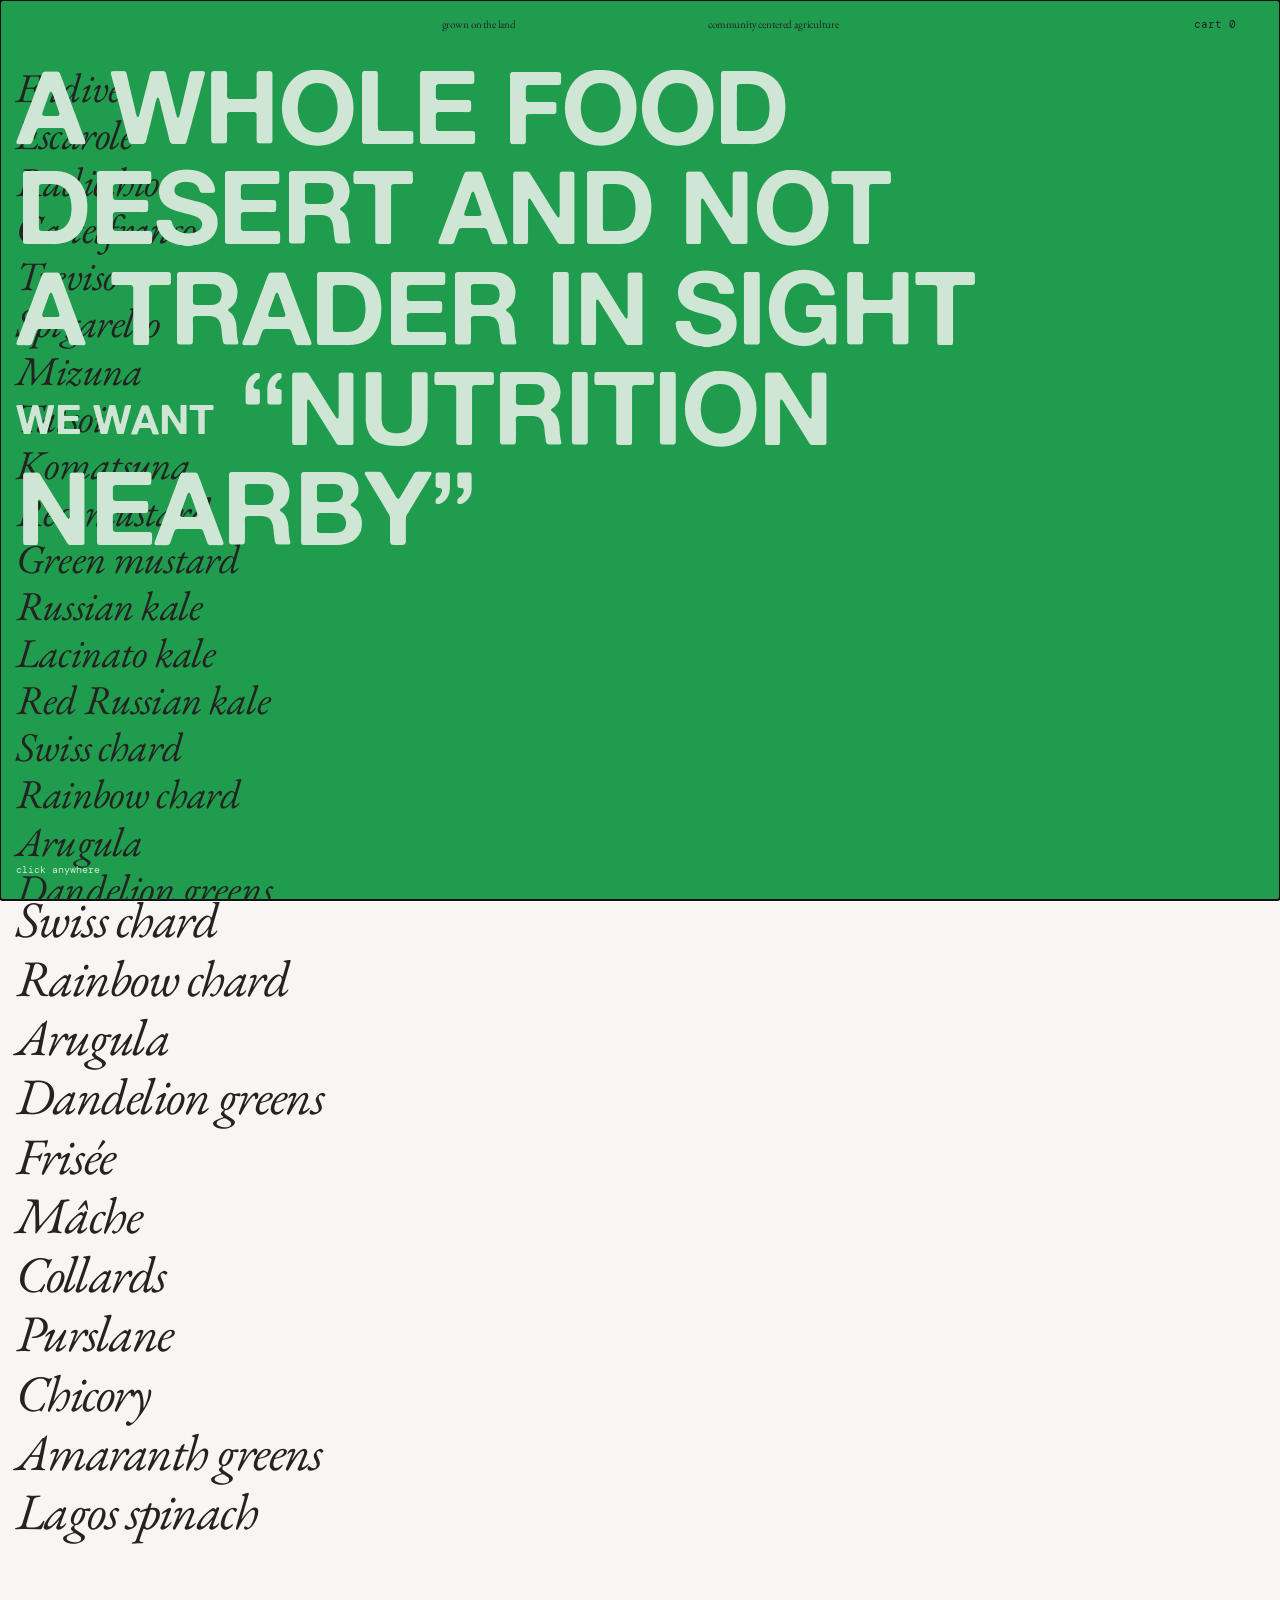
==== index.html @ 639a626f "Initial commit: grown on the land storefront Standalone break-out of the grown on the land greens st" ====
<!doctype html>
<html lang="en">
  <head>
    <meta charset="utf-8">
    <meta name="viewport" content="width=device-width, initial-scale=1, viewport-fit=cover">
    <meta name="theme-color" content="#209c4f">
    <meta name="apple-mobile-web-app-capable" content="yes">
    <meta name="apple-mobile-web-app-status-bar-style" content="black-translucent">
    <meta name="description" content="Grown on the Land — community-grown greens, picked up in the alley.">
    <meta property="og:type" content="website">
    <meta property="og:title" content="grown on the land">
    <meta property="og:description" content="Grown on the Land — community-grown greens, picked up in the alley.">
    <meta property="og:url" content="https://grown.onthe.land/">
    <meta property="og:image" content="https://grown.onthe.land/images/rainbow-chard.jpg">
    <meta property="og:image:width" content="800">
    <meta property="og:image:height" content="500">
    <meta name="twitter:card" content="summary_large_image">
    <meta name="twitter:title" content="grown on the land">
    <meta name="twitter:description" content="Grown on the Land — community-grown greens, picked up in the alley.">
    <meta name="twitter:image" content="https://grown.onthe.land/images/rainbow-chard.jpg">
    <title>grown on the land</title>
    <link rel="stylesheet" href="style.css">
  </head>
  <body class="index-page">
    <header class="site-header">
      <a class="site-title" href="index.html">grown on the land</a>
      <nav aria-label="Primary"><a href="index.html">grown on the land</a><a href="about.html">community centered agriculture</a></nav>
      <button class="cart-toggle" type="button" aria-expanded="false" aria-controls="cart-drawer">cart <span data-cart-count>0</span></button>
    </header>
    <main><section class="animal-index" id="animal-index" aria-label="Beings" aria-live="polite"></section></main>
    <p class="cart-hint">( click an item to add it to your cart )</p>
    <nav class="filter-nav" aria-label="Filter beings by taxon">
      <div class="filter-scroll">
        <button type="button" data-filter="All" aria-pressed="true">all</button>
        <button type="button" data-filter="Chicories" aria-pressed="false">chicories</button>
        <button type="button" data-filter="Brassicas" aria-pressed="false">brassicas</button>
        <button type="button" data-filter="Kales" aria-pressed="false">kales</button>
        <button type="button" data-filter="Chards" aria-pressed="false">chards</button>
        <button type="button" data-filter="Wild" aria-pressed="false">wild</button>
      </div>
    </nav>
    <div class="landing" id="landing" role="dialog" aria-label="A whole food desert and not a trader in sight. We want nutrition nearby. Click anywhere to enter." tabindex="-1">
      <div class="landing-names" id="landing-names" aria-hidden="true"></div>
      <p class="landing-headline landing-headline-desktop">A WHOLE FOOD<br>DESERT AND NOT<br>A TRADER IN SIGHT<br><span class="landing-headline-small">WE WANT</span> &ldquo;NUTRITION NEARBY&rdquo;</p>
      <p class="landing-headline landing-headline-mobile">A <span class="landing-italic">WHOLE</span><br><span class="landing-italic">FOOD</span><br>DESERT<br>AND NOT<br><span class="landing-underline">A TRADER</span><br>IN SIGHT<br>&ldquo;NUTRITION<br>NEARBY&rdquo;</p>
      <span>click anywhere</span>
    </div>
    <button class="landing-dismiss" id="landing-dismiss" type="button" aria-label="Enter Grown on the Land"></button>
    <div id="cart-root"></div>
    <script src="products.js"></script><script src="cart.js"></script><script src="script.js"></script>
  </body>
</html>
---- style.css ----
@import url('https://fonts.googleapis.com/css2?family=DM+Mono:wght@400&family=EB+Garamond:wght@400&display=swap');
@font-face { font-family:"Alte Haas Grotesk"; src:url("fonts/AlteHaasGroteskBold.ttf") format("truetype"); font-style:normal; font-weight:700; font-display:swap; }
:root { --paper:#f8f6f2; --ink:#242321; --blue:rgba(2,0,255,.9); --green:#209c4f; --green-cream:#d0e6d5; --line:rgba(36,35,33,.25); }
* { box-sizing:border-box; } html { background:var(--paper); } body { margin:0; color:var(--ink); background:var(--paper); font-family:"DM Mono", monospace; font-size:11px; } a { color:inherit; } button { font:inherit; color:inherit; }
.site-header { position:fixed; inset:0 0 auto; z-index:20; display:grid; grid-template-columns:1fr auto 1fr; align-items:center; padding:17px 3.4vw; pointer-events:none; } .site-header a,.site-header button { pointer-events:auto; } .site-title { font-family:"EB Garamond",Garamond,serif; font-size:11px; font-weight:400; line-height:1.1; letter-spacing:-.014em; text-decoration:none; visibility:hidden; } nav { display:flex; gap:15vw; } nav a { font-family:"EB Garamond",Garamond,serif; font-size:11px; font-weight:400; line-height:1.1; letter-spacing:-.014em; text-decoration:none; } nav a:hover,.prose a:hover { text-decoration:underline; } .cart-toggle { justify-self:end; border:0; padding:0; background:none; cursor:pointer; }
.animal-index { position:relative; z-index:1; padding:62px 16px 8vh; max-width:1000px; } .animal { position:relative; width:max-content; max-width:100%; margin-bottom:.5em; } .animal-link { position:relative; z-index:2; display:block; border:0; margin:0; padding:0; background:none; text-align:left; cursor:pointer; font-family:"EB Garamond",Garamond,serif; font-style:italic; font-weight:400; font-size:clamp(2.8rem,4vw,4rem); line-height:1.05; letter-spacing:-.03em; text-decoration:none; white-space:nowrap; } .animal-image-btn { display:block; border:0; margin:0; padding:0; background:none; cursor:pointer; } .animal-image { position:absolute; z-index:1; left:55%; top:38%; width:min(42vw,470px); aspect-ratio:4/3; object-fit:cover; opacity:0; transform:translate(-12%,-46%) scale(.97); transition:opacity .2s ease,transform .25s ease; pointer-events:none; } .animal:hover .animal-image,.animal:focus-within .animal-image { opacity:1; transform:translate(-12%,-46%) scale(1); pointer-events:auto; }
.cart-hint { position:fixed; z-index:3; left:16px; bottom:11px; margin:0; padding:3px 8px 3px 0; background:var(--paper); color:rgba(0,0,0,.55); font-family:"Diatype Mono Variable","DM Mono",monospace; font-size:.55rem; font-variation-settings:'slnt' 0,'MONO' 1; pointer-events:none; }
.filter-nav { position:fixed; z-index:3; bottom:8px; left:50%; transform:translateX(-50%); } .filter-scroll { display:flex; gap:13px; align-items:center; white-space:nowrap; } .filter-nav button { padding:0; border:0; background:none; color:rgba(0,0,0,.75); font-family:"Diatype Mono Variable","DM Mono",monospace; font-size:.55rem; font-style:normal; font-weight:450; line-height:1.1; letter-spacing:0; font-variation-settings:'slnt' 0,'MONO' 1; text-transform:lowercase; cursor:pointer; } .filter-nav button:hover,.filter-nav button:focus-visible,.filter-nav button[aria-pressed="true"] { text-decoration:underline; text-underline-offset:2px; }
.back-link { position:fixed; z-index:21; top:17px; left:3.4vw; color:inherit; font-family:"DM Mono",monospace; font-size:11px; line-height:1; text-decoration:none; } .back-link:hover,.back-link:focus-visible { text-decoration:underline; text-underline-offset:2px; } .product-page .site-title { visibility:hidden; }
.index-page { background:transparent; } .landing { position:fixed; z-index:10; top:0; right:0; left:0; height:100vh; height:100svh; height:100dvh; padding-top:env(safe-area-inset-top); padding-bottom:env(safe-area-inset-bottom); overflow:hidden; background:var(--green); color:var(--green-cream); transition:opacity .24s ease,visibility .24s; } .landing-dismiss { position:fixed; z-index:50; top:0; right:0; left:0; height:100vh; height:100svh; height:100dvh; width:auto; border:0; padding:0; background:transparent; cursor:pointer; } .landing.is-gone,.landing-dismiss.is-gone { opacity:0; visibility:hidden; pointer-events:none; }
.landing-names { position:absolute; z-index:1; inset:0; overflow:hidden; padding:64px 16px 8vh; pointer-events:none; }
.landing-names span { display:block; font-family:"EB Garamond",Garamond,serif; font-style:italic; font-weight:400; font-size:clamp(1.8rem,3.2vw,3rem); line-height:1.15; letter-spacing:-.02em; color:var(--ink); white-space:nowrap; }
.landing-headline { position:relative; z-index:2; margin:0; padding:56px 16px 0; color:var(--green-cream); font-family:"Alte Haas Grotesk","Arial Rounded MT Bold",Arial,sans-serif; font-weight:700; letter-spacing:-.02em; text-transform:uppercase; }
.landing-headline-desktop { font-size:clamp(2.2rem,8vw,6.5rem); line-height:.98; }
.landing-headline-mobile { display:none; }
.landing-headline-small { font-size:.4em; letter-spacing:0; vertical-align:middle; }
.landing-italic { font-style:italic; }
.landing-underline { text-decoration:underline; text-underline-offset:4px; }
.landing > span { position:absolute; z-index:2; left:16px; bottom:calc(24px + env(safe-area-inset-bottom)); font-size:10px; color:var(--green-cream); }
.product { display:grid; grid-template-columns:minmax(0,1.25fr) minmax(260px,.75fr); gap:7vw; max-width:1240px; margin:auto; padding:96px 4vw 7vw; } .product-image { width:100%; aspect-ratio:4/3; object-fit:cover; } .product-info { align-self:start; padding-top:10px; } .product h1,.prose h1 { margin:0 0 28px; font-family:"EB Garamond",Garamond,serif; font-size:clamp(3.4rem,6vw,6rem); font-style:normal; font-weight:400; line-height:1.05; letter-spacing:-.03em; } .price { margin-bottom:32px; font-size:13px; } fieldset { border:0; margin:0 0 34px; padding:0; } legend { margin-bottom:12px; } .color-options { display:flex; flex-wrap:wrap; gap:8px; } .color-options button { border:1px solid var(--ink); padding:8px 10px; background:transparent; cursor:pointer; } .color-options button[aria-pressed="true"] { background:var(--ink); color:var(--paper); } .add-button { width:100%; border:1px solid var(--ink); padding:13px; background:var(--ink); color:var(--paper); cursor:pointer; } .add-button:hover { background:transparent; color:var(--ink); }
.prose { max-width:700px; padding:145px 4vw 10vh; } .prose p { max-width:590px; font-family:"EB Garamond",Garamond,serif; font-size:clamp(2rem,3.5vw,3.2rem); line-height:1.05; letter-spacing:-.03em; }
.story { position:relative; z-index:1; padding:62px 16px 8vh; max-width:1000px; } .story p { margin:0; font-family:"EB Garamond",Garamond,serif; font-weight:400; font-size:clamp(2.8rem,5vw,4.5rem); line-height:1.05; letter-spacing:-.03em; }
.term { position:relative; display:inline-block; }
.term-italic { font-style:italic; }
.term-underline { text-decoration:underline; text-underline-offset:4px; }
.term-image { position:absolute; z-index:5; left:50%; bottom:100%; margin-bottom:16px; width:min(40vw,420px); aspect-ratio:4/3; object-fit:cover; opacity:0; transform:translate(-50%,6px) scale(.97); transition:opacity .2s ease,transform .25s ease; pointer-events:none; }
.term:hover .term-image,.term:focus .term-image,.term:focus-within .term-image { opacity:1; transform:translate(-50%,0) scale(1); pointer-events:auto; }
.contact a { color:var(--blue); text-decoration:none; } .contact a:hover,.contact a:focus-visible { text-decoration:none; } .page-links { display:flex; gap:14px; font-family:"Diatype Mono Variable","DM Mono",monospace !important; font-size:11px !important; letter-spacing:0 !important; } .about-page .site-title { visibility:hidden; } .faq section { margin:0 0 58px; } .faq h2 { margin:0 0 16px; font-family:"EB Garamond",Garamond,serif; font-size:clamp(2.8rem,4vw,4rem); font-style:italic; font-weight:400; line-height:1; letter-spacing:-.03em; } .faq h3 { margin:24px 0 5px; font-family:"Diatype Mono Variable","DM Mono",monospace; font-size:11px; font-weight:400; } .faq h3 + p { margin:0; font-size:clamp(1.35rem,2vw,1.8rem); line-height:1.03; }
.terms p { max-width:590px; font-size:clamp(1.35rem,2vw,1.8rem); line-height:1.05; letter-spacing:-.03em; }
.cart-backdrop { position:fixed; z-index:29; inset:0; background:rgba(36,35,33,.16); } .cart-drawer { position:fixed; z-index:30; top:0; right:0; height:100%; width:min(440px,100%); padding:30px; background:var(--paper); border-left:1px solid var(--ink); transform:translateX(101%); transition:transform .25s ease; display:flex; flex-direction:column; } .cart-drawer.open { transform:translateX(0); } .cart-head { display:flex; justify-content:space-between; margin-bottom:35px; } .cart-close { border:0; padding:0; background:none; cursor:pointer; } .cart-item { display:grid; grid-template-columns:76px 1fr auto; gap:12px; margin-bottom:18px; } .cart-item img { width:76px; height:57px; object-fit:cover; } .cart-item p { margin:0 0 5px; } .remove { align-self:end; border:0; padding:0; background:none; text-decoration:underline; cursor:pointer; } .cart-footer { margin-top:auto; border-top:1px solid var(--line); padding-top:16px; } .checkout { display:block; width:100%; margin-top:14px; border:1px solid var(--ink); padding:13px; background:var(--ink); color:var(--paper); text-align:center; text-decoration:none; }
@media (max-width:650px) { .site-header { padding:18px 18px; grid-template-columns:1fr auto 1fr; } .site-title { visibility:visible; font-size:11px; } .site-header nav { display:flex; justify-self:center; gap:0; } .site-header nav a:first-child { display:none; } .index-page { height:100dvh; overflow:hidden; } .index-page main { height:100%; overflow-y:auto; -webkit-overflow-scrolling:touch; } .animal-index { padding:62px 18px 90px; } .animal-link { font-size:13vw; line-height:1.05; white-space:normal; margin-bottom:.2em; } .animal-image { display:none; } .term-image { display:none; } .filter-nav { left:0; right:0; bottom:0; width:100%; transform:none; padding:14px 12px calc(14px + env(safe-area-inset-bottom)); background:var(--paper); border-top:1px solid var(--line); } .filter-nav::after { content:""; position:fixed; z-index:3; left:0; right:0; bottom:-150px; height:150px; background:var(--paper); pointer-events:none; } .filter-scroll { justify-content:center; gap:16px; max-width:100%; overflow-x:auto; } .filter-nav button { font-size:.7rem; } .back-link { top:18px; left:18px; font-size:11px; } .cart-hint { left:0; bottom:calc(58px + env(safe-area-inset-bottom)); padding:4px 10px; font-size:.5rem; } .landing-names { padding:70px 18px 90px; } .landing-names span { font-size:clamp(1.4rem,7vw,2rem); } .landing-headline { padding:70px 18px 0; } .landing-headline-desktop { display:none; } .landing-headline-mobile { display:block; font-size:clamp(2.4rem,15vw,4.5rem); line-height:1.03; } .product { display:block; padding:65px 18px 9vh; } .product-info { padding-top:28px; } .prose { padding:110px 18px 9vh; } .story { padding:90px 18px 12vh; } .story p { font-size:10vw; } }
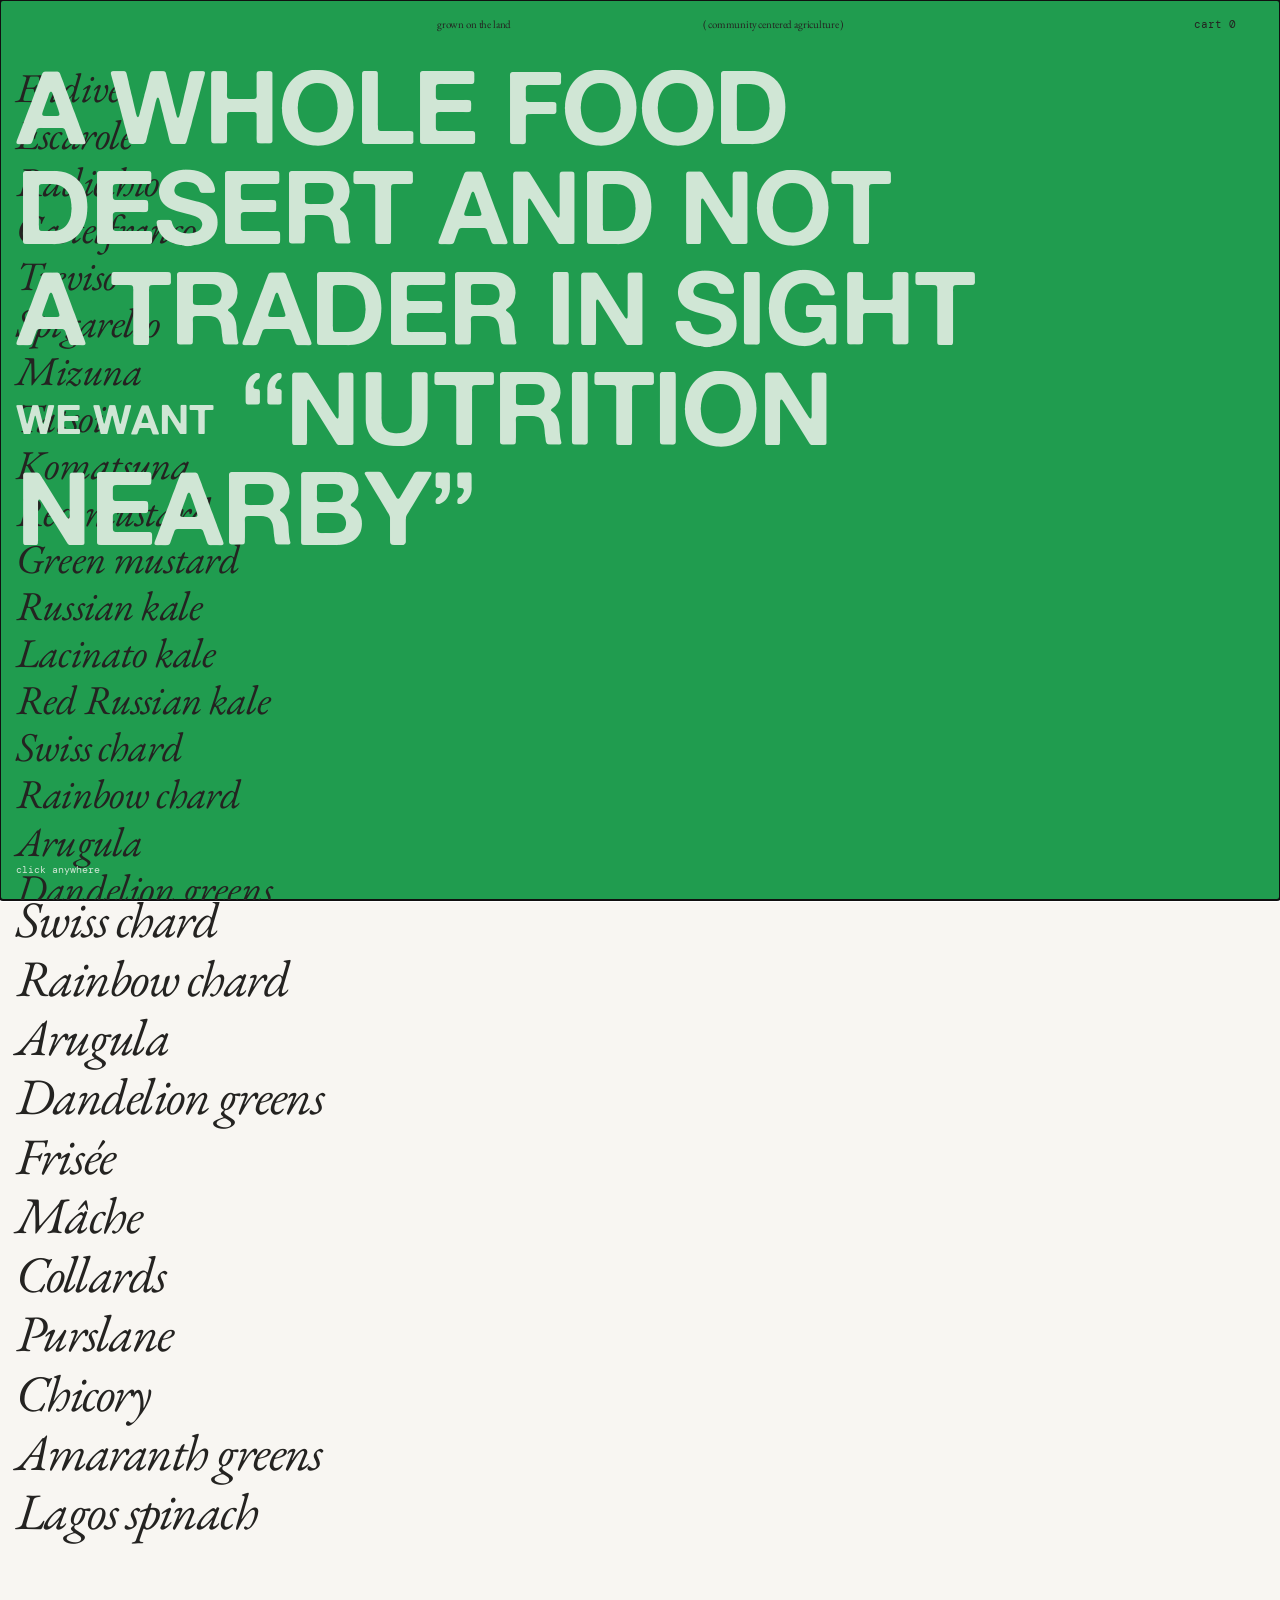
==== commit 89898fad: "New care.html copy; parenthesize CCA nav label Co-Authored-By: Claude Sonnet 5 <noreply@anthropic.co" ====
--- a/index.html
+++ b/index.html
@@ -24,7 +24,7 @@
   <body class="index-page">
     <header class="site-header">
       <a class="site-title" href="index.html">grown on the land</a>
-      <nav aria-label="Primary"><a href="index.html">grown on the land</a><a href="about.html">community centered agriculture</a></nav>
+      <nav aria-label="Primary"><a href="index.html">grown on the land</a><a href="about.html">( community centered agriculture )</a></nav>
       <button class="cart-toggle" type="button" aria-expanded="false" aria-controls="cart-drawer">cart <span data-cart-count>0</span></button>
     </header>
     <main><section class="animal-index" id="animal-index" aria-label="Beings" aria-live="polite"></section></main>
